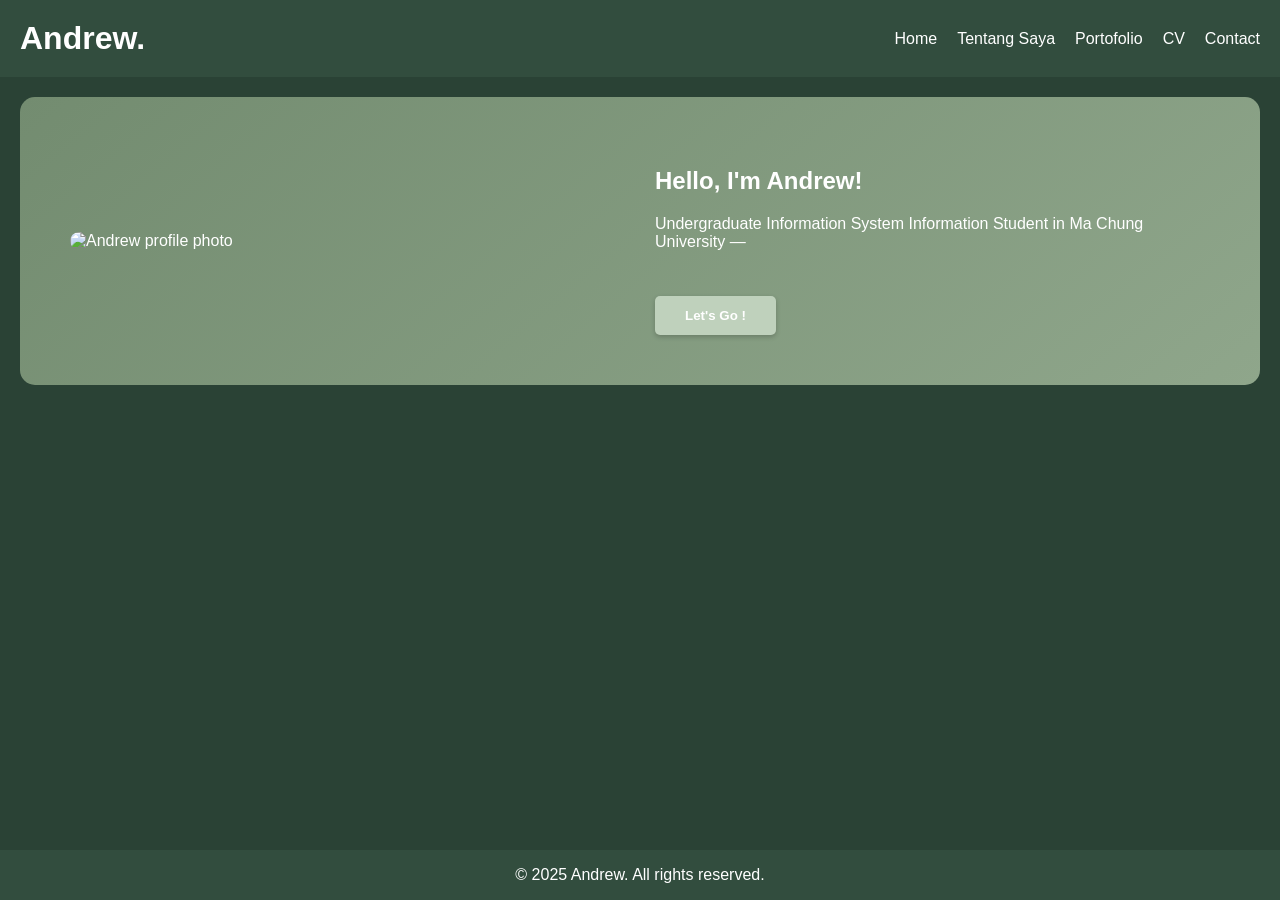
==== index.html @ 7a37397a "Add files via upload" ====
<!DOCTYPE html>
<html lang="id">
<head>
    <meta charset="UTF-8">
    <meta name="viewport" content="width=device-width, initial-scale=1.0">
    <title>Andrew.</title>
    <link rel="stylesheet" href="styles.css">
</head>
<body>
    <header>
        <h1>Andrew.</h1>
        <nav>
            <ul>
                <li><a href="index.html">Home</a></li>
                <li><a href="about.html">Tentang Saya</a></li>
                <li><a href="porto.html">Portofolio</a></li>
                <li><a href="cv.html">CV</a></li>
                <li><a href="contact.html">Contact</a></li>
            </ul>
        </nav>
    </header>
    <main>
        <section class="intro">
            <div class="intro-content">
                <h2>Hello, I'm Andrew!</h2>
                <p class="job-title">Undergraduate Information System Information Student in Ma Chung University —</p>
                <a href="about.html"><button>Let's Go !</button></a>
            </div>
            <div class="intro-image">
                <img src="image/DSC08079.jpg" alt="Andrew profile photo">
            </div>
        </section>
    </main>
    <footer>
        <p>&copy; 2025 Andrew. All rights reserved.</p>
    </footer>
</body>
</html>
---- styles.css ----
body {
    font-family: 'Arial', sans-serif;
    margin: 0;
    background-color: #2a4235;
    color: #ffffff;
}

header {
    display: flex;
    justify-content: space-between;
    align-items: center;
    padding: 20px;
    background-color: #324d3e;
}

h1 {
    margin: 0;
}

nav ul {
    list-style-type: none;
    margin: 0;
    padding: 0;
    display: flex;
}

nav ul li {
    margin-left: 20px;
}

nav a {
    color: #ffffff;
    text-decoration: none;
}

.intro {
    display: flex;
    flex-direction: row-reverse; 
    justify-content: space-between;
    align-items: center;
    padding: 50px;
    margin: 20px;
    background: linear-gradient(140deg, #738c70, #8fa68b);
    border-radius: 15px;
    text-align: left;
}

.intro-content {
    flex: 1;
    margin-left: 30px;
}

.intro-image {
    flex: 1;
    text-align: left; 
}

.intro-image img {
    max-width: 100%;
    height: auto;
    border-radius: 15px; 
    max-height: 450px;
    object-fit: cover; 
}

.job-title {
    margin-bottom: 25px;
    font-size: 1em;
}

button {
    display: inline-block;
    padding: 12px 30px;
    background-color: #bfd1bc;
    border: none;
    border-radius: 5px;
    color: white;
    font-weight: bold;
    text-decoration: none;
    cursor: pointer;
    transition: all 0.3s ease;
    margin-top: 20px;
    text-align: center;
    box-shadow: 0 2px 5px rgba(0, 0, 0, 0.2);
}

button:hover {
    background-color: #d9e3d5;
    transform: translateY(-2px);
    box-shadow: 0 4px 8px rgba(0, 0, 0, 0.25);
}

footer {
    text-align: center;
    padding: 0px;
    position: fixed;
    left: 50%; 
    bottom: 0; 
    transform: translateX(-50%); 
    width: 100%; 
    background-color: #324d3e;
}

@media (max-width: 768px) {
    .intro {
        flex-direction: column;
        text-align: center;
    }
    
    .intro-content {
        margin-left: 0;
        margin-top: 30px;
    }
    
    .intro-image {
        width: 100%;
        text-align: center;
    }
    
    .intro-image img {
        max-width: 80%;
    }
}

.cv-section {
    padding: 50px;
    background: linear-gradient(140deg, #738c70, #8fa68b);
    border-radius: 15px;
    margin: 20px;
}
        
.cv-header {
    text-align: center;
    margin-bottom: 30px;
}
        
.cv-content {
    max-width: 800px;
    margin: 0 auto;
}
        
.cv-section h3 {
    margin-top: 25px;
    margin-bottom: 10px;
    border-bottom: 1px solid #2a4235;
    padding-bottom: 5px;
}
        
.cv-section ul {
    list-style-type: disc;
    padding-left: 20px;
    margin-bottom: 15px;
}
     
.cv-section li {
    margin-bottom: 8px;
}
        
.contact-info {
    display: flex;
    flex-wrap: wrap;
    justify-content: space-between;
    margin-bottom: 20px;
}
        
.contact-info div {
    margin-bottom: 10px;
}
        
@media (max-width: 768px) {
    .contact-info {
        flex-direction: column;
    }
}

.portfolio-section {
    padding: 30px;
    margin: 20px;
    background: linear-gradient(140deg, #738c70, #8fa68b);
    border-radius: 15px;
}

.portfolio-section h2 {
    text-align: center;
    margin-bottom: 30px;
}

.portfolio-container {
    display: flex;
    flex-direction: column;
    gap: 40px;
}

.portfolio-item {
    background-color: rgba(255, 255, 255, 0.1);
    border-radius: 10px;
    padding: 20px;
    box-shadow: 0 4px 8px rgba(0, 0, 0, 0.2);
}

.portfolio-item h3 {
    margin-top: 0;
    border-bottom: 1px solid #bfd1bc;
    padding-bottom: 10px;
    margin-bottom: 20px;
}

.pdf-viewer {
    background-color: rgba(255, 255, 255, 0.1);
    border-radius: 8px;
    padding: 10px;
    margin-bottom: 20px;
    box-shadow: inset 0 0 5px rgba(0, 0, 0, 0.1);
}

.portfolio-desc {
    margin-top: 15px;
}

.download-btn {
    display: inline-block;
    padding: 12px 30px;
    background-color: #bfd1bc;
    border: none;
    border-radius: 5px;
    color: white;
    font-weight: bold;
    text-decoration: none;
    cursor: pointer;
    transition: all 0.3s ease;
    margin-top: 20px;
    text-align: center;
    box-shadow: 0 2px 5px rgba(0, 0, 0, 0.2);
}

.download-btn:hover {
    background-color: #d9e3d5;
    transform: translateY(-2px);
    box-shadow: 0 4px 8px rgba(0, 0, 0, 0.25);
}

.button-container {
    text-align: center;
    margin-top: 15px;
}

@media (max-width: 768px) {
    .pdf-viewer {
        height: 400px !important;
    }
    
    .pdf-viewer embed,
    .pdf-viewer object {
        height: 400px !important;
    }
}

.contact-section {
    padding: 50px;
    margin: 20px auto;
    background: linear-gradient(140deg, #738c70, #8fa68b);
    border-radius: 15px;
    max-width: 600px;
    text-align: center;
}

.contact-form {
    display: flex;
    flex-direction: column;
    gap: 15px;
    text-align: left;
}

.contact-form input,
.contact-form textarea {
    padding: 10px;
    border: none;
    border-radius: 5px;
    width: 100%;
    box-sizing: border-box;
    font-size: 1em;
}

.button-wrapper {
    display: flex;
    justify-content: flex-end;
}

.contact-form button {
    background-color: #bfd1bc;
    color: white;
    padding: 12px 30px;
    border: none;
    border-radius: 5px;
    font-weight: bold;
    cursor: pointer;
    transition: all 0.3s ease;
}

.contact-form button:hover {
    background-color: #d9e3d5;
    transform: translateY(-2px);
    box-shadow: 0 4px 8px rgba(0, 0, 0, 0.25);
}

.social-icons {
    margin-top: 25px;
    display: flex;
    justify-content: center;
    gap: 20px;
}

.social-icons a {
    color: white;
    transition: color 0.3s ease;
}

.social-icons a:hover {
    color: #bfd1bc;
}
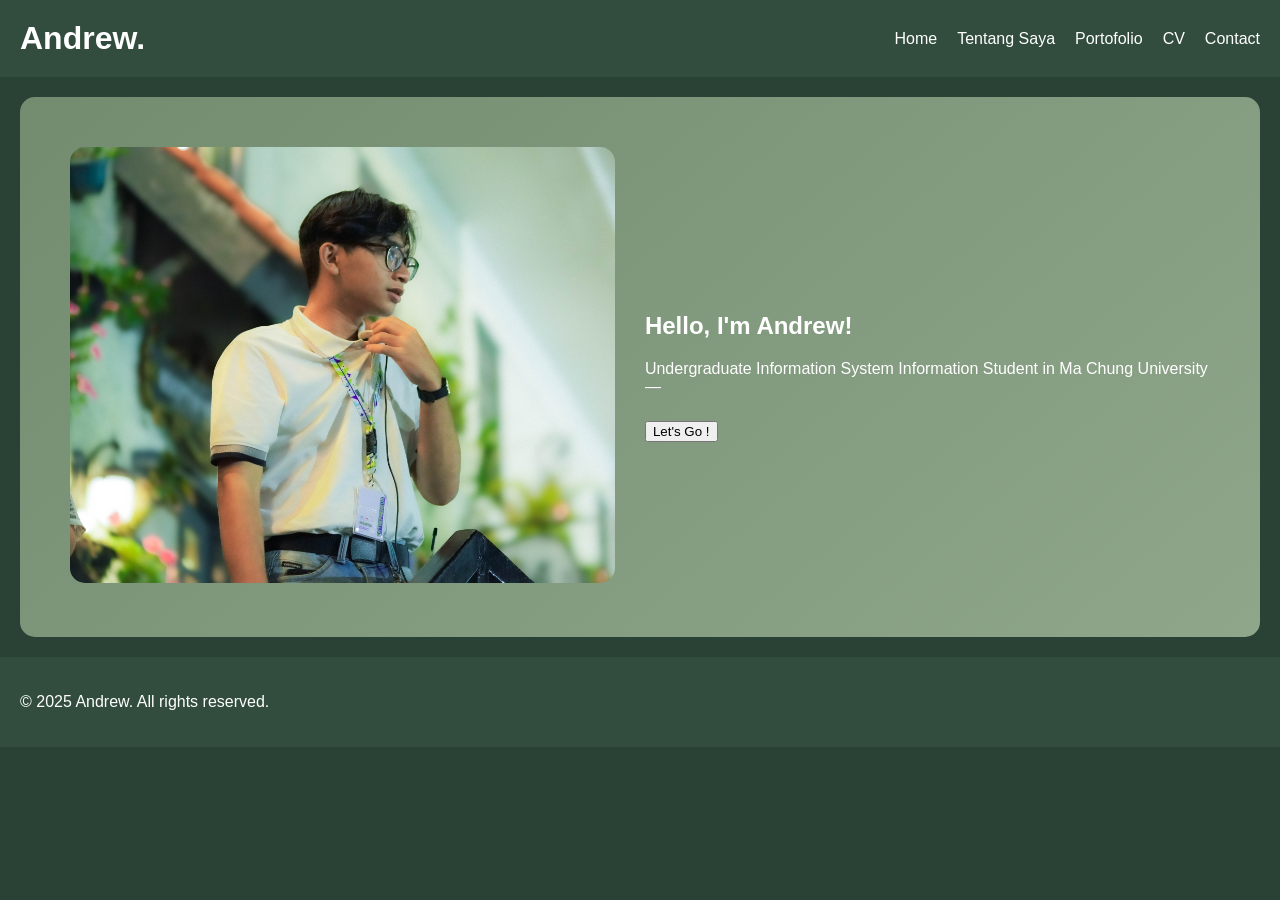
==== commit 7d3f83be: "third commit revition" ====
--- a/index.html
+++ b/index.html
@@ -4,7 +4,7 @@
     <meta charset="UTF-8">
     <meta name="viewport" content="width=device-width, initial-scale=1.0">
     <title>Andrew.</title>
-    <link rel="stylesheet" href="styles.css">
+    <link rel="stylesheet" href="css/styles.css">
 </head>
 <body>
     <header>
--- a/css/styles.css
+++ b/css/styles.css
@@ -0,0 +1,142 @@
+body {
+  font-family: 'Arial', sans-serif;
+  margin: 0;
+  background-color: #2a4235;
+  color: #ffffff;
+}
+
+header, footer {
+  background-color: #324d3e;
+  padding: 20px;
+  display: flex;
+  justify-content: space-between;
+  align-items: center;
+}
+
+h1, .cv-header, .portfolio-section h2 {
+  margin: 0;
+  text-align: center;
+}
+
+nav ul {
+  list-style: none;
+  display: flex;
+  gap: 20px;
+  padding: 0;
+  margin: 0;
+}
+
+nav a {
+  color: #fff;
+  text-decoration: none;
+}
+
+.intro, .cv-section, .portfolio-section, .contact-section {
+  margin: 20px;
+  padding: 50px;
+  border-radius: 15px;
+  background: linear-gradient(140deg, #738c70, #8fa68b);
+}
+
+.intro {
+  display: flex;
+  flex-direction: row-reverse;
+  align-items: center;
+  gap: 30px;
+}
+
+.intro-image img {
+  width: 100%;
+  max-height: 450px;
+  border-radius: 15px;
+  object-fit: cover;
+}
+
+.job-title {
+  margin-bottom: 25px;
+  font-size: 1em;
+}
+
+.btn, .download-btn, .contact-form button {
+  background-color: #bfd1bc;
+  color: white;
+  padding: 12px 30px;
+  border: none;
+  border-radius: 5px;
+  font-weight: bold;
+  cursor: pointer;
+  transition: all 0.3s ease;
+  text-align: center;
+  box-shadow: 0 2px 5px rgba(0, 0, 0, 0.2);
+}
+
+.btn:hover, .download-btn:hover, .contact-form button:hover {
+  background-color: #d9e3d5;
+  transform: translateY(-2px);
+  box-shadow: 0 4px 8px rgba(0, 0, 0, 0.25);
+}
+
+.cv-content {
+  max-width: 800px;
+  margin: 0 auto;
+}
+
+.cv-section h3, .portfolio-item h3 {
+  border-bottom: 1px solid #2a4235;
+  padding-bottom: 5px;
+}
+
+.cv-section ul, .portfolio-desc {
+  margin-left: 20px;
+}
+
+.contact-info {
+  display: flex;
+  flex-wrap: wrap;
+  justify-content: space-between;
+  margin-bottom: 20px;
+}
+
+.portfolio-container {
+  display: flex;
+  flex-direction: column;
+  gap: 40px;
+}
+
+.portfolio-item, .pdf-viewer {
+  background: rgba(255, 255, 255, 0.1);
+  border-radius: 10px;
+  padding: 20px;
+}
+
+.button-container, .social-icons {
+  display: flex;
+  justify-content: center;
+  gap: 20px;
+  margin-top: 25px;
+}
+
+.social-icons a {
+  color: white;
+  transition: color 0.3s ease;
+}
+
+.social-icons a:hover {
+  color: #bfd1bc;
+}
+
+/* Responsive */
+@media (max-width: 768px) {
+  .intro {
+    flex-direction: column;
+    text-align: center;
+  }
+  .contact-info {
+    flex-direction: column;
+  }
+  .pdf-viewer,
+  .pdf-viewer embed,
+  .pdf-viewer object {
+    height: 400px !important;
+  }
+}
